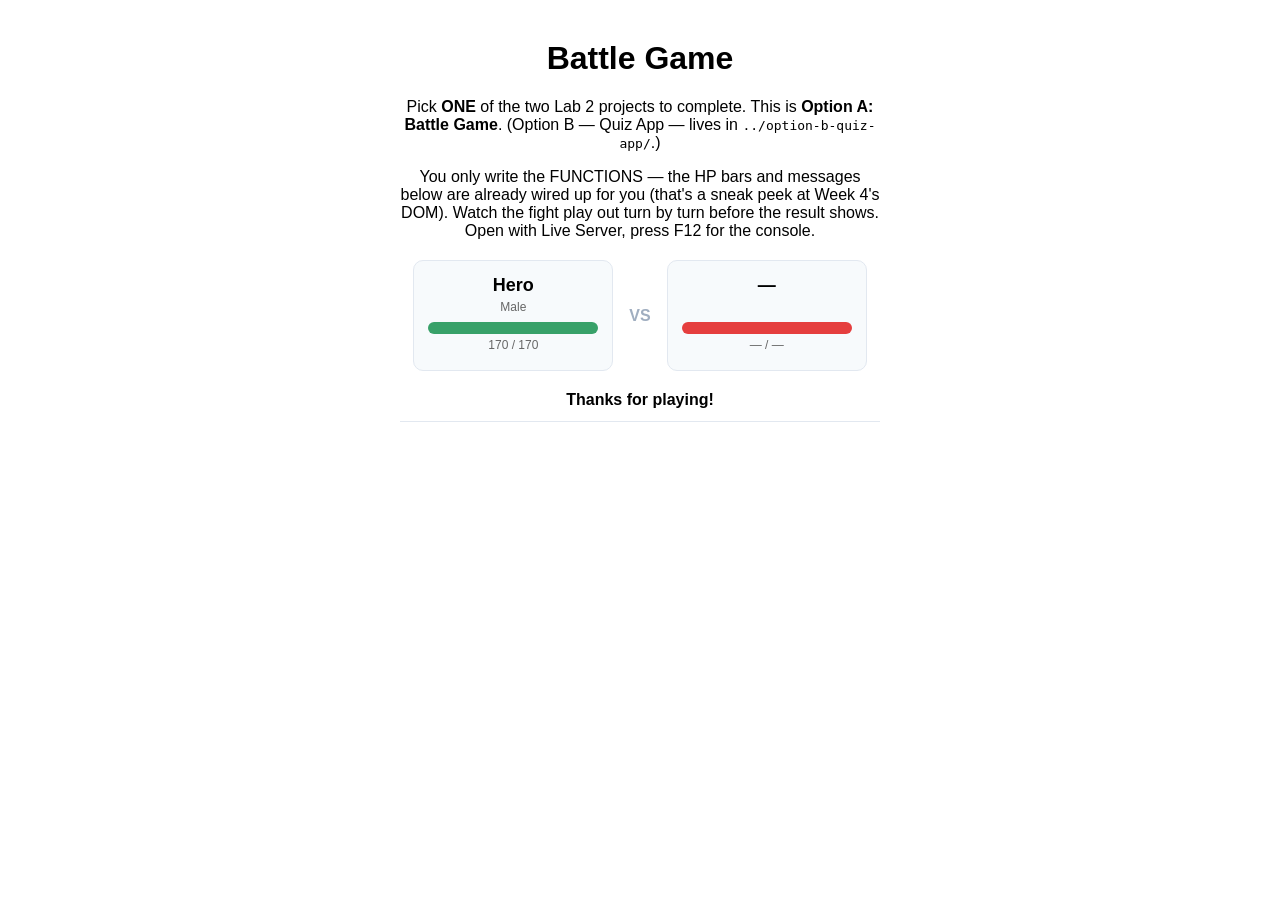
==== assignment/lab2/option-a-battle-game/index.html @ 0945b730 "Finished lab 1 and lab 2" ====
<!DOCTYPE html>
<html lang="en">
<head>
    <meta charset="UTF-8">
    <meta name="viewport" content="width=device-width, initial-scale=1.0">
    <title>Battle Game — Week 3 · Lab 2 (Option A)</title>
    <link rel="stylesheet" href="styles.css">
</head>
<body>
    <h1>Battle Game</h1>
    <p>
        Pick <strong>ONE</strong> of the two Lab 2 projects to complete.
        This is <strong>Option A: Battle Game</strong>.
        (Option B — Quiz App — lives in <code>../option-b-quiz-app/</code>.)
    </p>
    <p>
        You only write the FUNCTIONS — the HP bars and messages below are
        already wired up for you (that's a sneak peek at Week 4's DOM).
        Watch the fight play out turn by turn before the result shows.
        Open with Live Server, press F12 for the console.
    </p>

    <div id="arena">
        <div class="fighter-card" id="player-card">
            <h2 id="player-name">—</h2>
            <p id="player-meta"></p>
            <div class="hp-bar"><div id="player-hp-fill" class="hp-fill"></div></div>
            <p id="player-hp-text">— / —</p>
        </div>
        <div class="vs">VS</div>
        <div class="fighter-card" id="enemy-card">
            <h2 id="enemy-name">—</h2>
            <p>&nbsp;</p>
            <div class="hp-bar"><div id="enemy-hp-fill" class="hp-fill enemy"></div></div>
            <p id="enemy-hp-text">— / —</p>
        </div>
    </div>

    <p id="status">Loading...</p>
    <ul id="message-log"></ul>

    <!-- YOUR WORK: complete the TODOs in assignment.js -->
    <script src="assignment.js"></script>
</body>
</html>
---- assignment/lab2/option-a-battle-game/styles.css ----
body {
    font-family: Arial, Helvetica, sans-serif;
    max-width: 480px;
    margin: 40px auto;
    padding: 0 16px;
    text-align: center;
}

#arena {
    display: flex;
    align-items: center;
    justify-content: center;
    gap: 16px;
    margin: 20px 0;
}

.fighter-card {
    background: #f7fafc;
    border: 1px solid #e2e8f0;
    border-radius: 10px;
    padding: 14px;
    width: 170px;
}

.fighter-card h2 {
    margin: 0 0 4px;
    font-size: 18px;
}

.fighter-card p {
    margin: 4px 0;
    font-size: 12px;
    color: #666;
}

.vs {
    font-weight: bold;
    color: #a0aec0;
}

.hp-bar {
    background: #e2e8f0;
    border-radius: 999px;
    height: 12px;
    overflow: hidden;
    margin-top: 8px;
}

.hp-fill {
    height: 100%;
    width: 100%;
    background: #38a169;
    transition: width 0.2s ease;
}

.hp-fill.enemy {
    background: #e53e3e;
}

#status {
    font-weight: bold;
    margin: 12px 0;
}

#message-log {
    list-style: none;
    padding: 0;
    margin: 0;
    text-align: left;
    max-height: 200px;
    overflow-y: auto;
    border-top: 1px solid #e2e8f0;
    font-size: 13px;
}

#message-log li {
    padding: 4px 0;
    border-bottom: 1px dashed #eee;
}
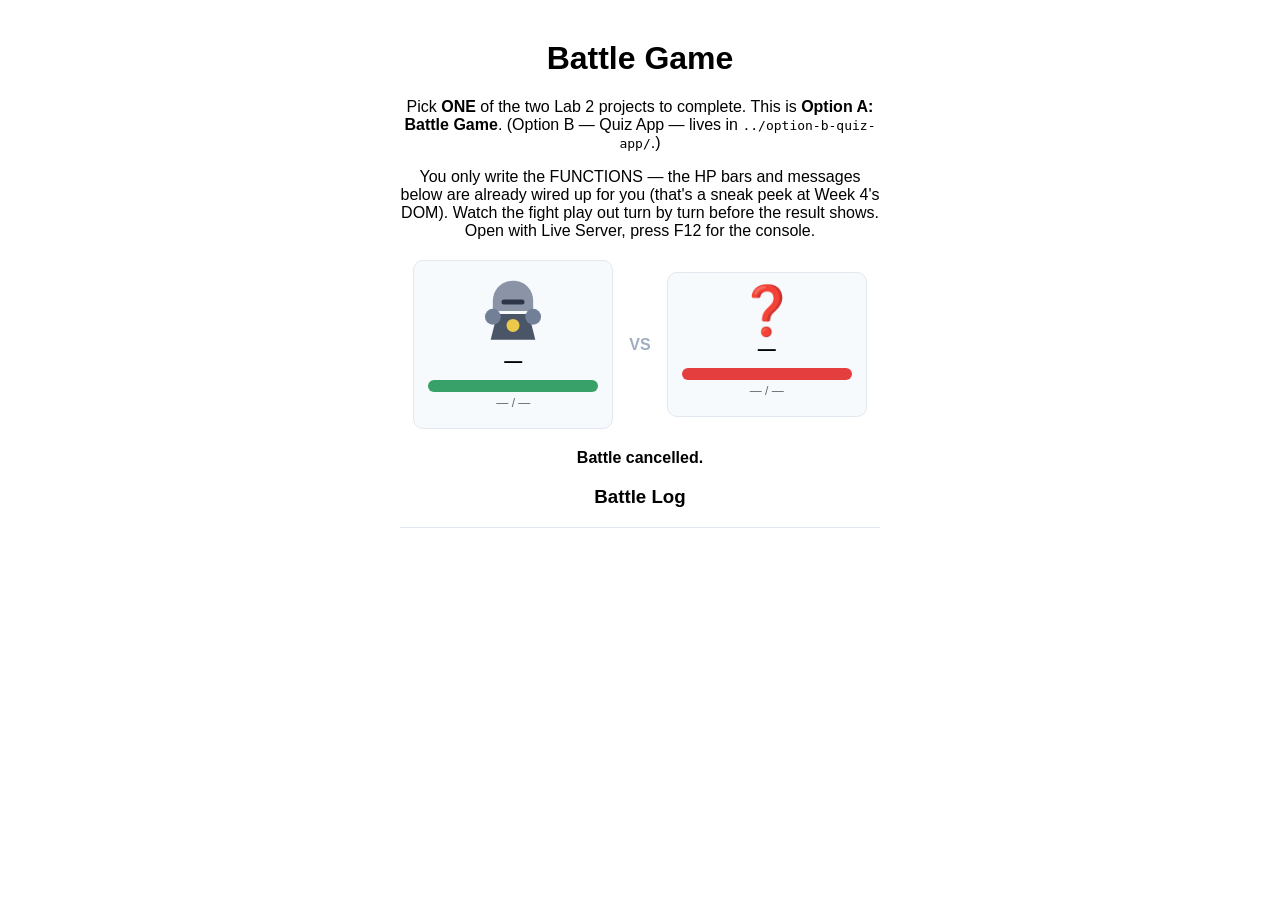
==== commit 562257ec: "fix bugs" ====
--- a/assignment/lab2/option-a-battle-game/index.html
+++ b/assignment/lab2/option-a-battle-game/index.html
@@ -22,21 +22,29 @@
 
     <div id="arena">
         <div class="fighter-card" id="player-card">
+            <svg class="hero-icon" viewBox="0 0 100 100" width="72" height="72" xmlns="http://www.w3.org/2000/svg" aria-hidden="true">
+                <path d="M50 8c-16 0-28 12-28 28v14h56V36c0-16-12-28-28-28z" fill="#8a94a6"/>
+                <rect x="34" y="34" width="32" height="7" rx="3.5" fill="#2d3748"/>
+                <path d="M28 54h44l9 36H19z" fill="#4a5568"/>
+                <circle cx="50" cy="70" r="9" fill="#ecc94b"/>
+                <circle cx="22" cy="58" r="11" fill="#718096"/>
+                <circle cx="78" cy="58" r="11" fill="#718096"/>
+            </svg>
             <h2 id="player-name">—</h2>
-            <p id="player-meta"></p>
             <div class="hp-bar"><div id="player-hp-fill" class="hp-fill"></div></div>
             <p id="player-hp-text">— / —</p>
         </div>
         <div class="vs">VS</div>
         <div class="fighter-card" id="enemy-card">
+            <div id="enemy-emoji" class="enemy-emoji">❓</div>
             <h2 id="enemy-name">—</h2>
-            <p>&nbsp;</p>
             <div class="hp-bar"><div id="enemy-hp-fill" class="hp-fill enemy"></div></div>
             <p id="enemy-hp-text">— / —</p>
         </div>
     </div>
 
     <p id="status">Loading...</p>
+    <h3>Battle Log</h3>
     <ul id="message-log"></ul>
 
     <!-- YOUR WORK: complete the TODOs in assignment.js -->
--- a/assignment/lab2/option-a-battle-game/styles.css
+++ b/assignment/lab2/option-a-battle-game/styles.css
@@ -25,6 +25,17 @@
 .fighter-card h2 {
     margin: 0 0 4px;
     font-size: 18px;
+}
+
+.hero-icon {
+    display: block;
+    margin: 0 auto 4px;
+}
+
+.enemy-emoji {
+    font-size: 48px;
+    line-height: 1;
+    margin-bottom: 4px;
 }
 
 .fighter-card p {
